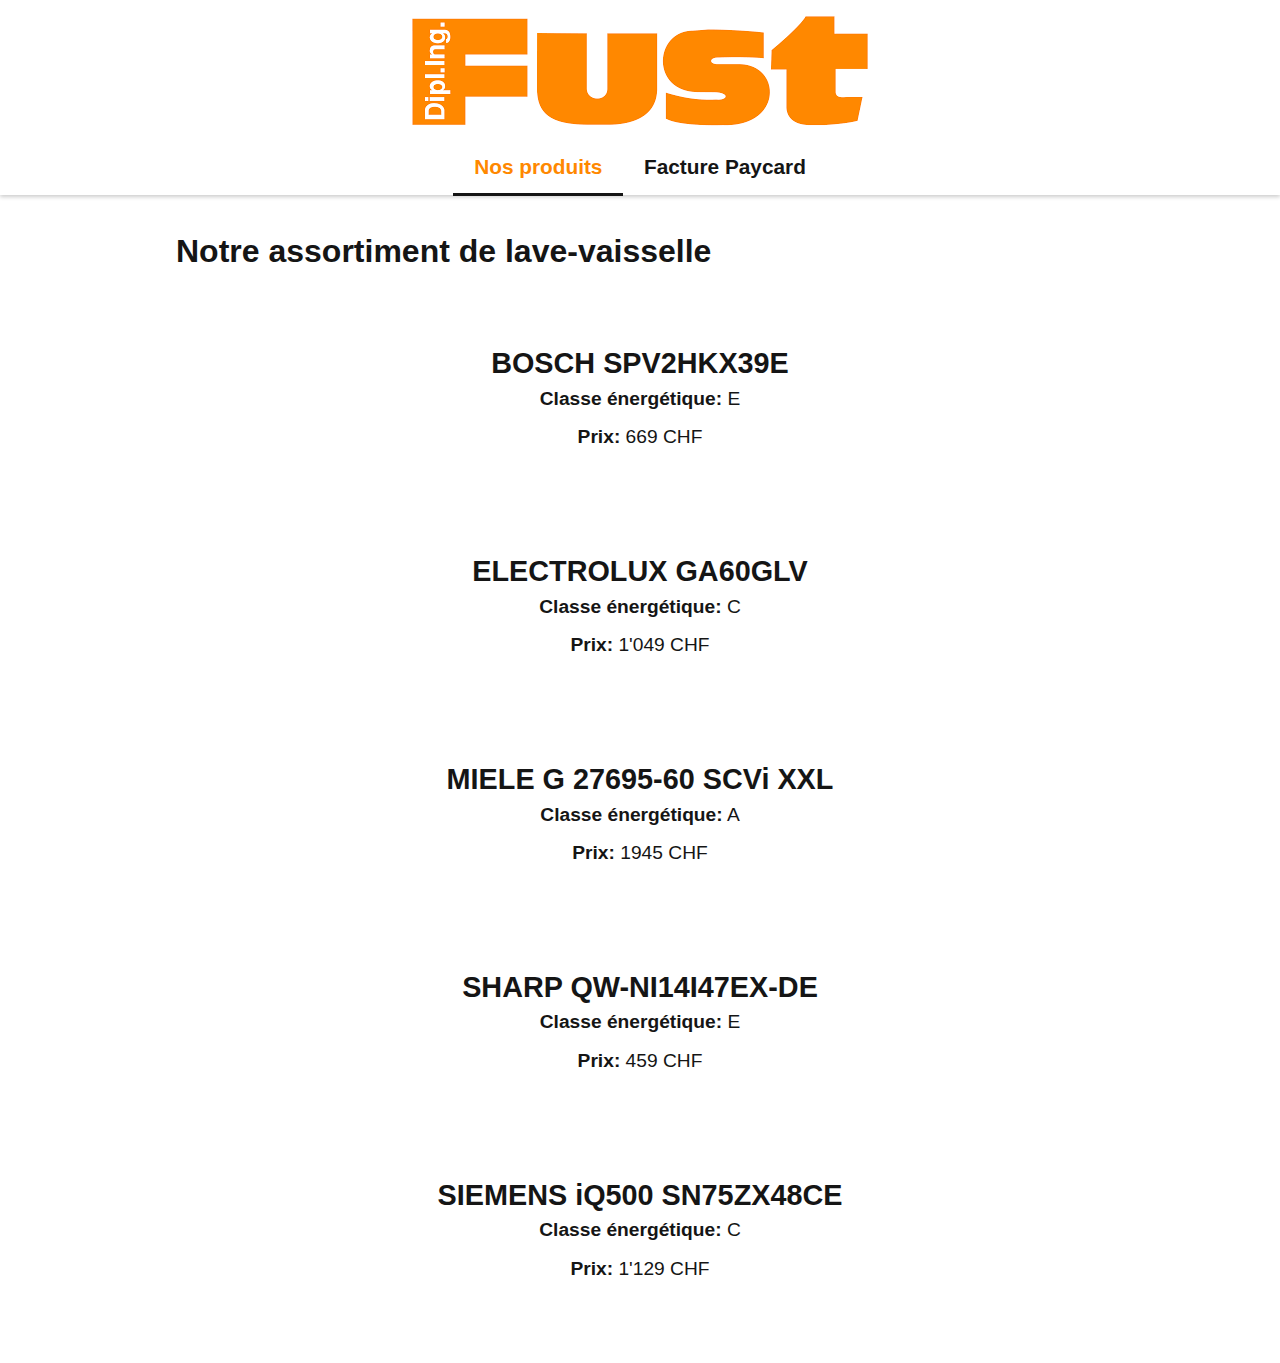
==== index.html @ c6732859 "Initial commit" ====
<!DOCTYPE html>
<html lang="fr"> <!-- Ne pas oublier de préciser la langue -->
<head>
    <!-- Encodage des caractères de la page -->
    <meta charset="UTF-8">
    <!-- viewport - Ajuste la taille de la page aux différents appareils : pc, mobiles, tablettes -->
    <meta name="viewport" content="width=device-width, initial-scale=1.0">
    <!-- Titre de la page. Visible dans l'onglet du navigateur -->
    <title>COUCOU</title>
    <!-- Auteur -->
    <meta name="author" content="Vanellope Von Schweetz">

    <!-- Styles -->
    <!-- Reset CSS redéfinit le style de toutes les balises  HTML -->
    <link rel="stylesheet" href="css/normalize.css">
    <!-- Feuille de style principale du site -->
    <link rel="stylesheet" href="css/main.css">
    <!-- Icône de base du site : FAVICON -->
    <link rel="icon" type="image/x-icon" href="favicon.ico" sizes="16x16">
</head>
<body>
<header>
    <img src="img/logo-fust.png"
         alt="Logo FUST"
    >
    <nav>
        <ul>
            <li><a class="actif" href="index.html">Nos produits</a></li>
            <li><a href="paycard.html">Facture Paycard</a></li>
        </ul>
    </nav>
</header>
<main>
    <h1>Notre assortiment de lave-vaisselle</h1>
    <ul class="produits">
        <li>
            <figure>
                <figcaption>
                    <h2>BOSCH SPV2HKX39E</h2>
                    <div><strong>Classe énergétique:</strong> E</div>
                    <div><strong>Prix:</strong> 669 CHF</div>
                </figcaption>
            </figure>
        </li>
        <li>
            <figure>
                <figcaption>
                    <h2>ELECTROLUX GA60GLV</h2>
                    <div><strong>Classe énergétique:</strong> C</div>
                    <div><strong>Prix:</strong> 1'049 CHF</div>
                </figcaption>
            </figure>
        </li>
        <li>
            <figure>
                <figcaption>
                    <h2>MIELE G 27695-60 SCVi XXL</h2>
                    <div><strong>Classe énergétique:</strong> A</div>
                    <div><strong>Prix:</strong> 1945 CHF</div>
                </figcaption>
            </figure>
        </li>
        <li>
            <figure>
                <figcaption>
                    <h2>SHARP QW-NI14I47EX-DE</h2>
                    <div><strong>Classe énergétique:</strong> E</div>
                    <div><strong>Prix:</strong> 459 CHF</div>
                </figcaption>
            </figure>
        </li>
        <li>
            <figure>
                <figcaption>
                    <h2>SIEMENS iQ500 SN75ZX48CE</h2>
                    <div><strong>Classe énergétique:</strong> C</div>
                    <div><strong>Prix:</strong> 1'129 CHF</div>
                </figcaption>
            </figure>
        </li>
    </ul>
</main>
</body>
</html>
---- css/main.css ----
@import "normalize.css";

/********** STYLE GENERAL *********/
* {
    box-sizing: border-box;
}

html,
body {
    font-family: "Segoe UI", Arial, sans-serif;
    font-weight: 400;
    font-size: 1em;
    background: #fff;
    color: #151515
}

h1, h2, h3, h4, h5, h6 {
    font-weight: 800;
}

img {
    max-width: 100%;
    height: auto;
}

a {
    text-decoration: none;
    color: #ff8800;
}

/********** STYLE HEADER *********/
header {
    padding: 1rem;
    text-align: center;
    box-shadow: 0 2px 4px 0 rgba(0,0,0,.2);
}

/********** STYLE NAVIGATION *********/

header nav ul {
    padding: 0;
    margin: 1.5rem 0 1px;
    list-style-type: none;
    display: flex;
    justify-content: center;
}

header nav a {
    font-weight: bold;
    font-size: 1.3rem;
    padding: .75em 1em;
    color: #151515;
}

header nav a.actif {
    color: #ff8800;
    border-bottom: 3px solid #151515;
}

header nav a:hover {
    border-bottom: 3px solid #151515;
    background-color: #eeeeee;
}

/********** STYLE CONTENU PRINCIPAL *********/
main {
    padding: 1rem;
    max-width: 960px;
    margin: 0 auto;
}

/********** PAGE NOS PRODUITS *********/
.produits {
    list-style-type: none;
    padding: 0;
}

.produits li {
    padding: 2% 1rem;
    transition: all 0.2s ease-in-out;
}

.produits li:hover {
    transform: scale(1.03);
}

.produits figure {
    text-align: center;
    margin: 0;
    padding: 1.5rem .75rem;
}

.produits figcaption {
    font-size: 1.2rem;
    line-height: 2;
}

.produits figcaption h2 {
    text-align: center;
    margin: .5em 0 0;
    line-height: 1.1;
}
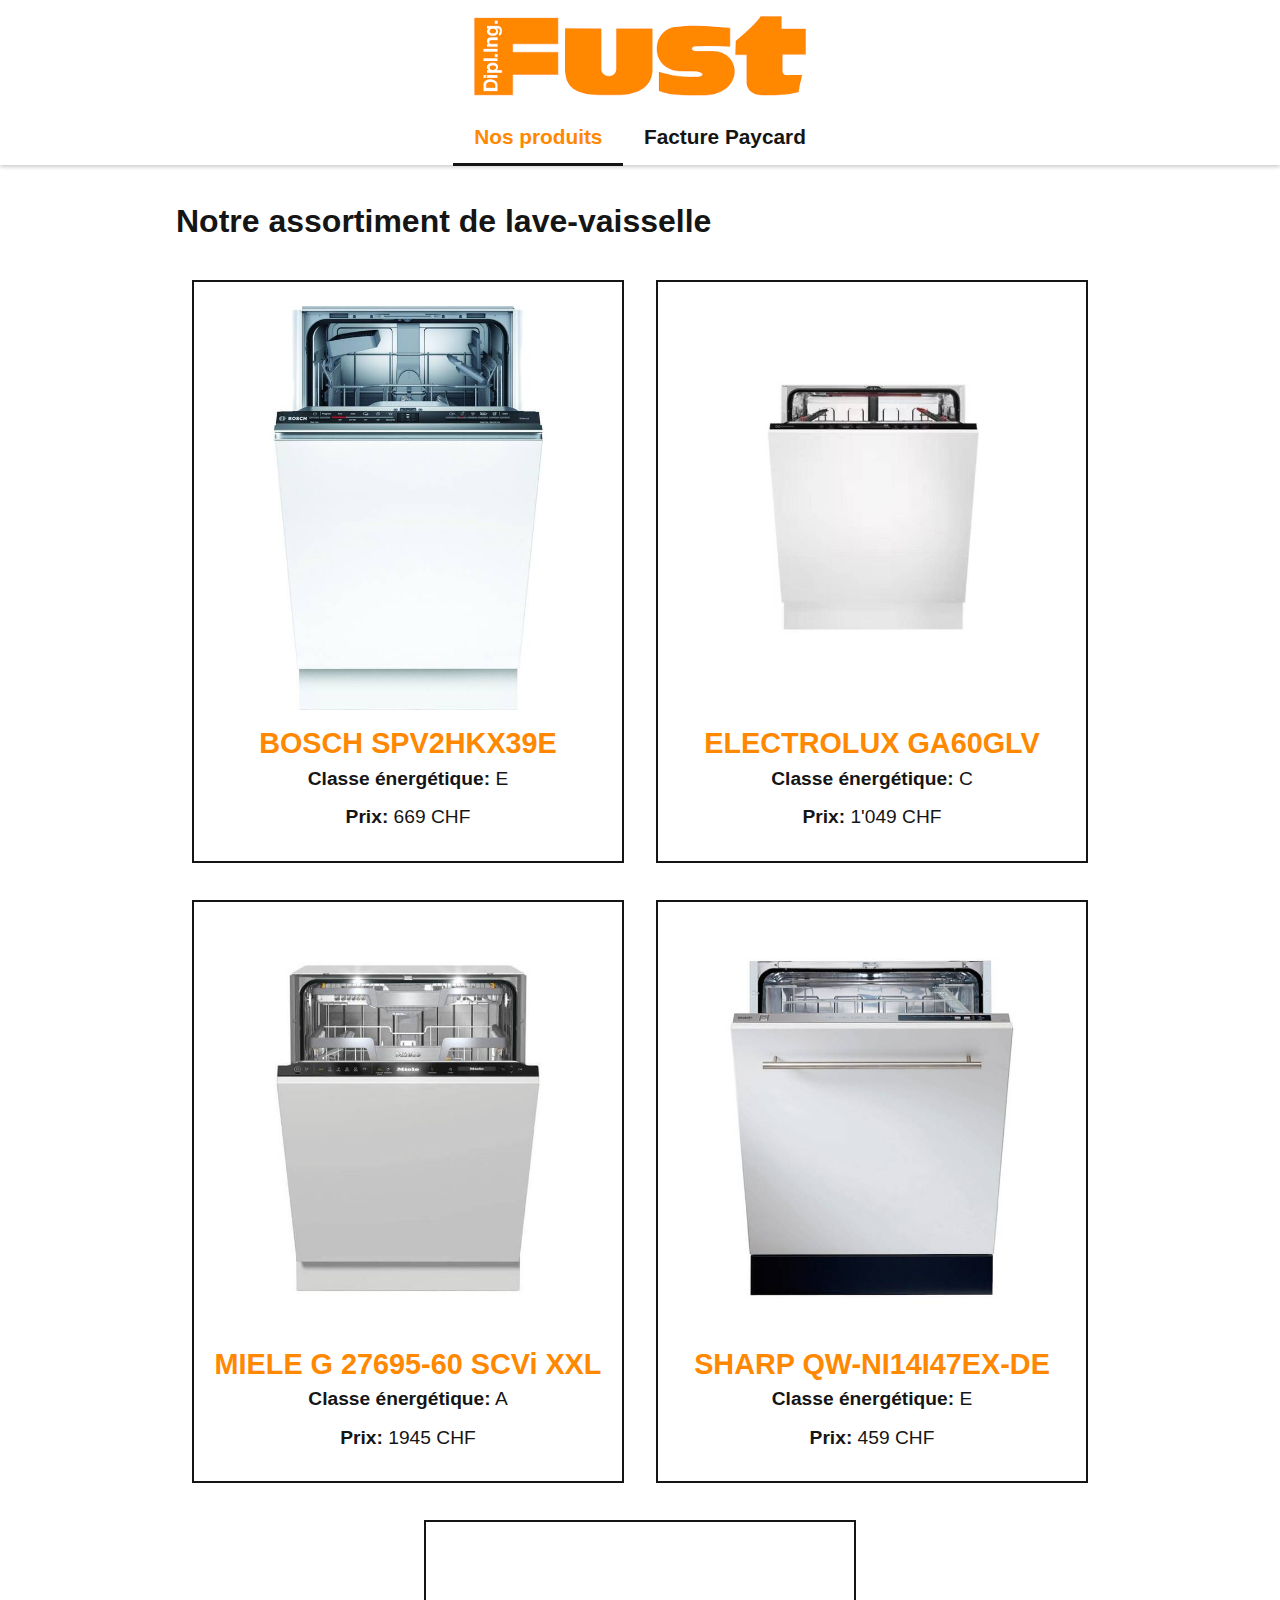
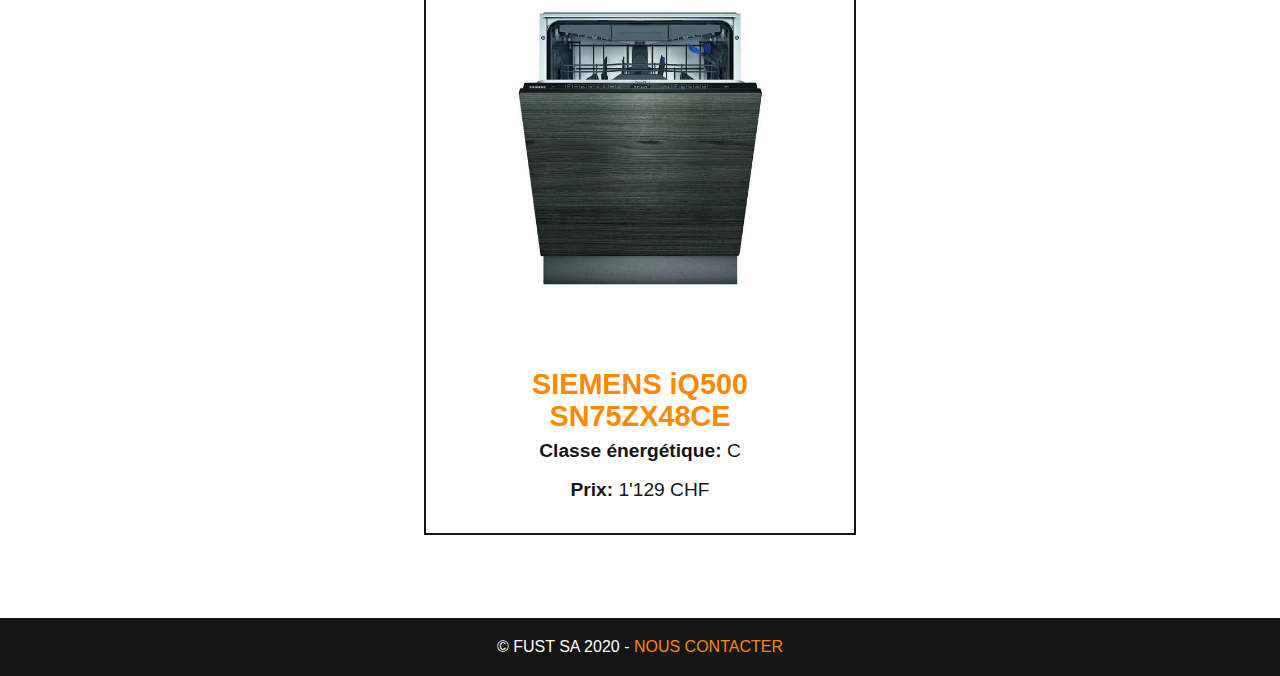
==== commit 852de06b: "Initialize solution" ====
--- a/index.html
+++ b/index.html
@@ -6,7 +6,7 @@
     <!-- viewport - Ajuste la taille de la page aux différents appareils : pc, mobiles, tablettes -->
     <meta name="viewport" content="width=device-width, initial-scale=1.0">
     <!-- Titre de la page. Visible dans l'onglet du navigateur -->
-    <title>COUCOU</title>
+    <title>lave-vaisselle - Fust.ch</title>
     <!-- Auteur -->
     <meta name="author" content="Vanellope Von Schweetz">
 
@@ -35,6 +35,9 @@
     <ul class="produits">
         <li>
             <figure>
+                <img src="img/bosh-spv2hkx39e.jpg"
+                     alt="BOSCH SPV2HKX39E"
+                />
                 <figcaption>
                     <h2>BOSCH SPV2HKX39E</h2>
                     <div><strong>Classe énergétique:</strong> E</div>
@@ -44,6 +47,9 @@
         </li>
         <li>
             <figure>
+                <img src="img/electrolux-ga60glv.jpg"
+                     alt="ELECTROLUX GA60GLV"
+                />
                 <figcaption>
                     <h2>ELECTROLUX GA60GLV</h2>
                     <div><strong>Classe énergétique:</strong> C</div>
@@ -53,6 +59,9 @@
         </li>
         <li>
             <figure>
+                <img src="img/miele-g-27695-60.jpg"
+                     alt="MIELE G 27695-60 SCVi XXL"
+                />
                 <figcaption>
                     <h2>MIELE G 27695-60 SCVi XXL</h2>
                     <div><strong>Classe énergétique:</strong> A</div>
@@ -62,6 +71,9 @@
         </li>
         <li>
             <figure>
+                <img src="img/sharp-qw-ni14.jpg"
+                     alt="SHARP QW-NI14I47EX-DE"
+                />
                 <figcaption>
                     <h2>SHARP QW-NI14I47EX-DE</h2>
                     <div><strong>Classe énergétique:</strong> E</div>
@@ -71,6 +83,9 @@
         </li>
         <li>
             <figure>
+                <img src="img/siemens-iq500.jpg"
+                     alt="SIEMENS iQ500 SN75ZX48CE"
+                />
                 <figcaption>
                     <h2>SIEMENS iQ500 SN75ZX48CE</h2>
                     <div><strong>Classe énergétique:</strong> C</div>
@@ -80,5 +95,8 @@
         </li>
     </ul>
 </main>
+<footer>
+    © Fust SA 2020 - <a href="mailto:contact@fust.ch">Nous contacter</a>
+</footer>
 </body>
 </html>
--- a/css/main.css
+++ b/css/main.css
@@ -28,6 +28,16 @@
     color: #ff8800;
 }
 
+a:hover {
+    color: #666666;
+}
+
+p {
+    line-height: 1.5;
+    font-size: 1.3rem;
+    max-width: 800px;
+}
+
 /********** STYLE HEADER *********/
 header {
     padding: 1rem;
@@ -35,6 +45,9 @@
     box-shadow: 0 2px 4px 0 rgba(0,0,0,.2);
 }
 
+header img {
+    max-height: 80px;
+}
 /********** STYLE NAVIGATION *********/
 
 header nav ul {
@@ -73,9 +86,13 @@
 .produits {
     list-style-type: none;
     padding: 0;
+    display: flex;
+    flex-wrap: wrap;
+    justify-content: center;
 }
 
 .produits li {
+    flex-basis: 50%;
     padding: 2% 1rem;
     transition: all 0.2s ease-in-out;
 }
@@ -88,6 +105,7 @@
     text-align: center;
     margin: 0;
     padding: 1.5rem .75rem;
+    border: 2px solid #151515;
 }
 
 .produits figcaption {
@@ -96,7 +114,17 @@
 }
 
 .produits figcaption h2 {
+    color: #ff8800;
     text-align: center;
     margin: .5em 0 0;
     line-height: 1.1;
 }
+
+footer {
+    color: #ffffff;
+    background-color: #151515;
+    margin-top: 2rem;
+    padding: 20px 40px;
+    text-align: center;
+    text-transform: uppercase;
+}
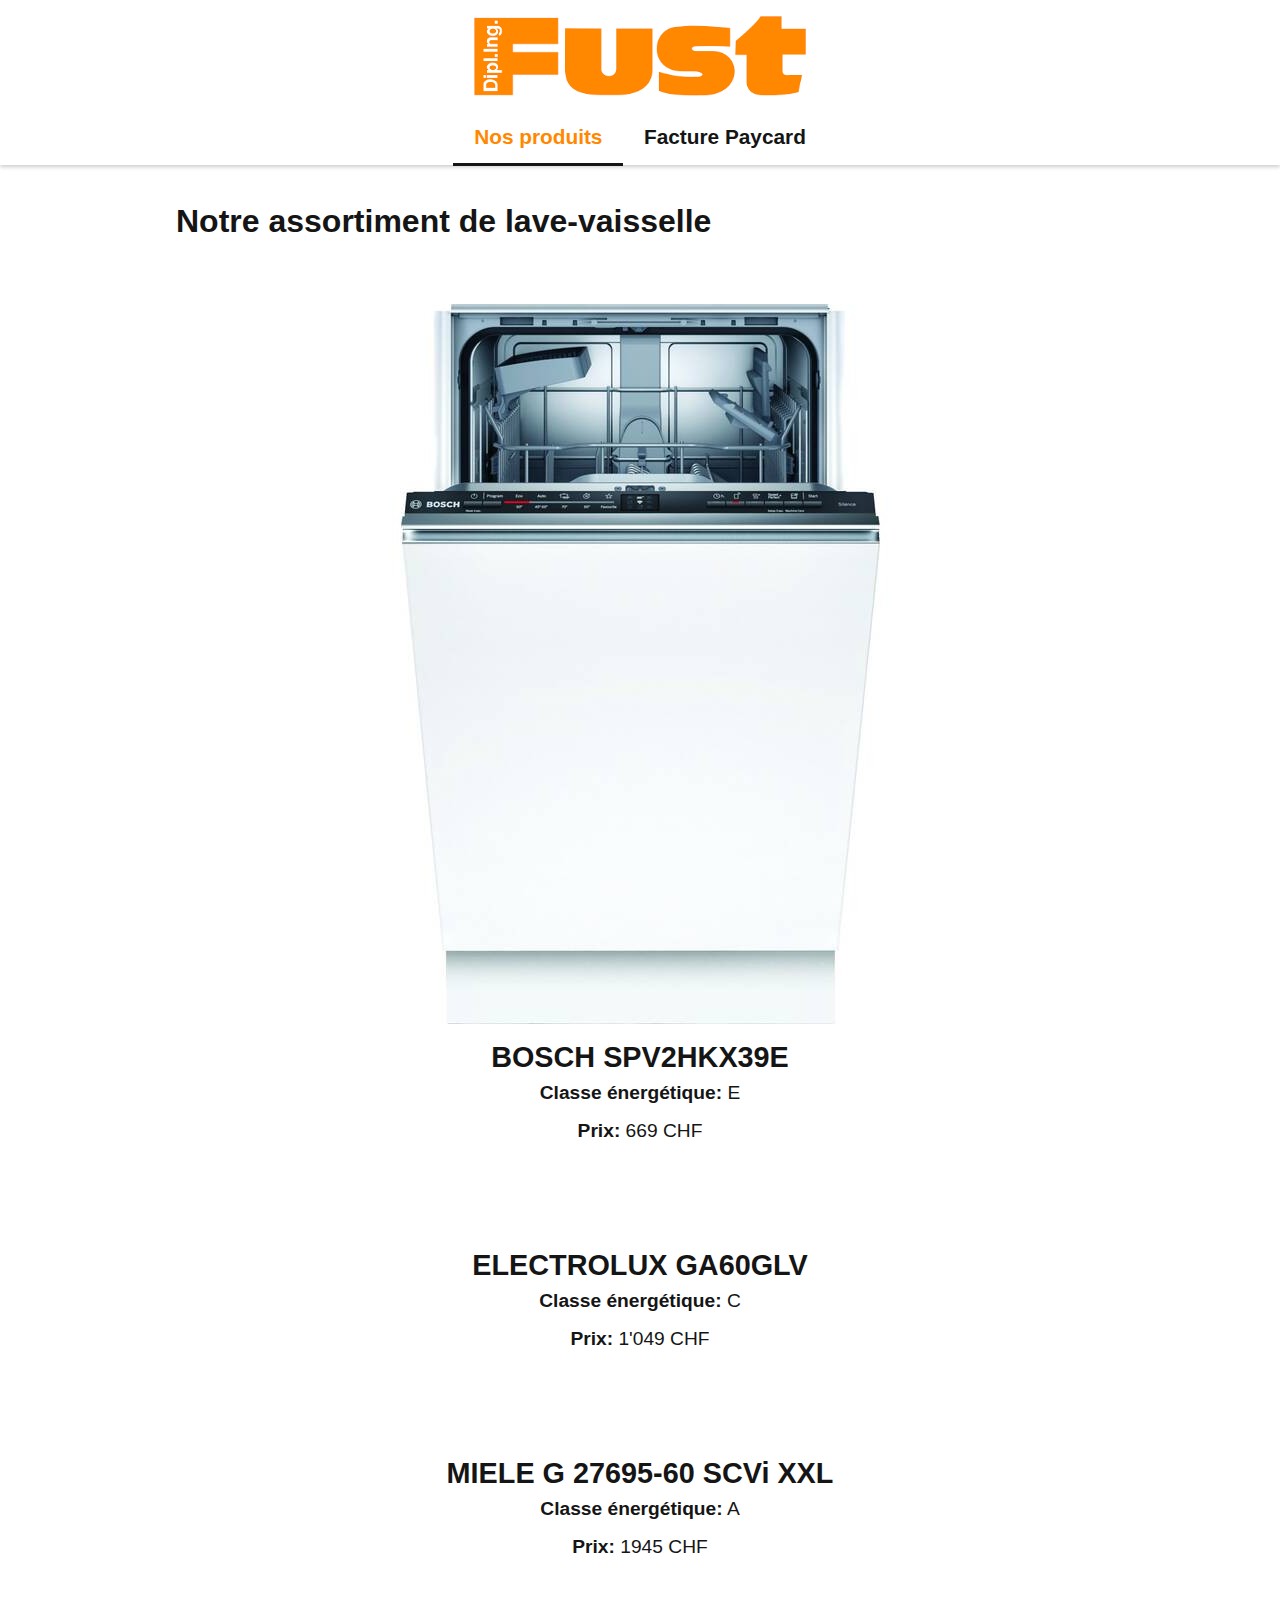
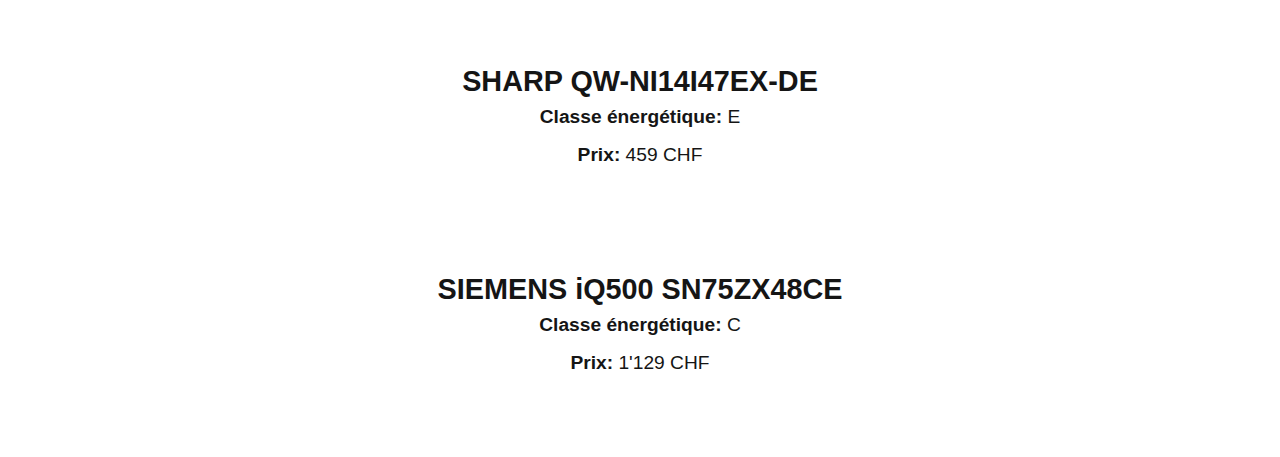
==== commit 2ad3d357: "Finir l'header et déplacé les img qui sont placé dans source" ====
--- a/index.html
+++ b/index.html
@@ -21,8 +21,7 @@
 <body>
 <header>
     <img src="img/logo-fust.png"
-         alt="Logo FUST"
-    >
+         alt="Logo FUST">
     <nav>
         <ul>
             <li><a class="actif" href="index.html">Nos produits</a></li>
@@ -35,9 +34,7 @@
     <ul class="produits">
         <li>
             <figure>
-                <img src="img/bosh-spv2hkx39e.jpg"
-                     alt="BOSCH SPV2HKX39E"
-                />
+                <img src="img/lave-vaisselles/bosh-spv2hkx39e.jpg"/>
                 <figcaption>
                     <h2>BOSCH SPV2HKX39E</h2>
                     <div><strong>Classe énergétique:</strong> E</div>
@@ -47,9 +44,7 @@
         </li>
         <li>
             <figure>
-                <img src="img/electrolux-ga60glv.jpg"
-                     alt="ELECTROLUX GA60GLV"
-                />
+
                 <figcaption>
                     <h2>ELECTROLUX GA60GLV</h2>
                     <div><strong>Classe énergétique:</strong> C</div>
@@ -59,9 +54,6 @@
         </li>
         <li>
             <figure>
-                <img src="img/miele-g-27695-60.jpg"
-                     alt="MIELE G 27695-60 SCVi XXL"
-                />
                 <figcaption>
                     <h2>MIELE G 27695-60 SCVi XXL</h2>
                     <div><strong>Classe énergétique:</strong> A</div>
@@ -71,9 +63,6 @@
         </li>
         <li>
             <figure>
-                <img src="img/sharp-qw-ni14.jpg"
-                     alt="SHARP QW-NI14I47EX-DE"
-                />
                 <figcaption>
                     <h2>SHARP QW-NI14I47EX-DE</h2>
                     <div><strong>Classe énergétique:</strong> E</div>
@@ -83,9 +72,6 @@
         </li>
         <li>
             <figure>
-                <img src="img/siemens-iq500.jpg"
-                     alt="SIEMENS iQ500 SN75ZX48CE"
-                />
                 <figcaption>
                     <h2>SIEMENS iQ500 SN75ZX48CE</h2>
                     <div><strong>Classe énergétique:</strong> C</div>
@@ -95,8 +81,5 @@
         </li>
     </ul>
 </main>
-<footer>
-    © Fust SA 2020 - <a href="mailto:contact@fust.ch">Nous contacter</a>
-</footer>
 </body>
 </html>
--- a/css/main.css
+++ b/css/main.css
@@ -5,7 +5,6 @@
     box-sizing: border-box;
 }
 
-html,
 body {
     font-family: "Segoe UI", Arial, sans-serif;
     font-weight: 400;
@@ -32,22 +31,13 @@
     color: #666666;
 }
 
-p {
-    line-height: 1.5;
-    font-size: 1.3rem;
-    max-width: 800px;
-}
-
 /********** STYLE HEADER *********/
 header {
     padding: 1rem;
     text-align: center;
-    box-shadow: 0 2px 4px 0 rgba(0,0,0,.2);
+    box-shadow: 0 2px 4px 0 rgba(0, 0, 0, .2);
 }
 
-header img {
-    max-height: 80px;
-}
 /********** STYLE NAVIGATION *********/
 
 header nav ul {
@@ -75,6 +65,11 @@
     background-color: #eeeeee;
 }
 
+header img {
+    max-height: 80px;
+
+}
+
 /********** STYLE CONTENU PRINCIPAL *********/
 main {
     padding: 1rem;
@@ -82,17 +77,19 @@
     margin: 0 auto;
 }
 
+p {
+    font-size: 1.3rem;
+    line-height: 1.5;
+    max-width: 800px;
+}
+
 /********** PAGE NOS PRODUITS *********/
 .produits {
     list-style-type: none;
     padding: 0;
-    display: flex;
-    flex-wrap: wrap;
-    justify-content: center;
 }
 
 .produits li {
-    flex-basis: 50%;
     padding: 2% 1rem;
     transition: all 0.2s ease-in-out;
 }
@@ -105,7 +102,6 @@
     text-align: center;
     margin: 0;
     padding: 1.5rem .75rem;
-    border: 2px solid #151515;
 }
 
 .produits figcaption {
@@ -114,17 +110,7 @@
 }
 
 .produits figcaption h2 {
-    color: #ff8800;
     text-align: center;
     margin: .5em 0 0;
     line-height: 1.1;
 }
-
-footer {
-    color: #ffffff;
-    background-color: #151515;
-    margin-top: 2rem;
-    padding: 20px 40px;
-    text-align: center;
-    text-transform: uppercase;
-}
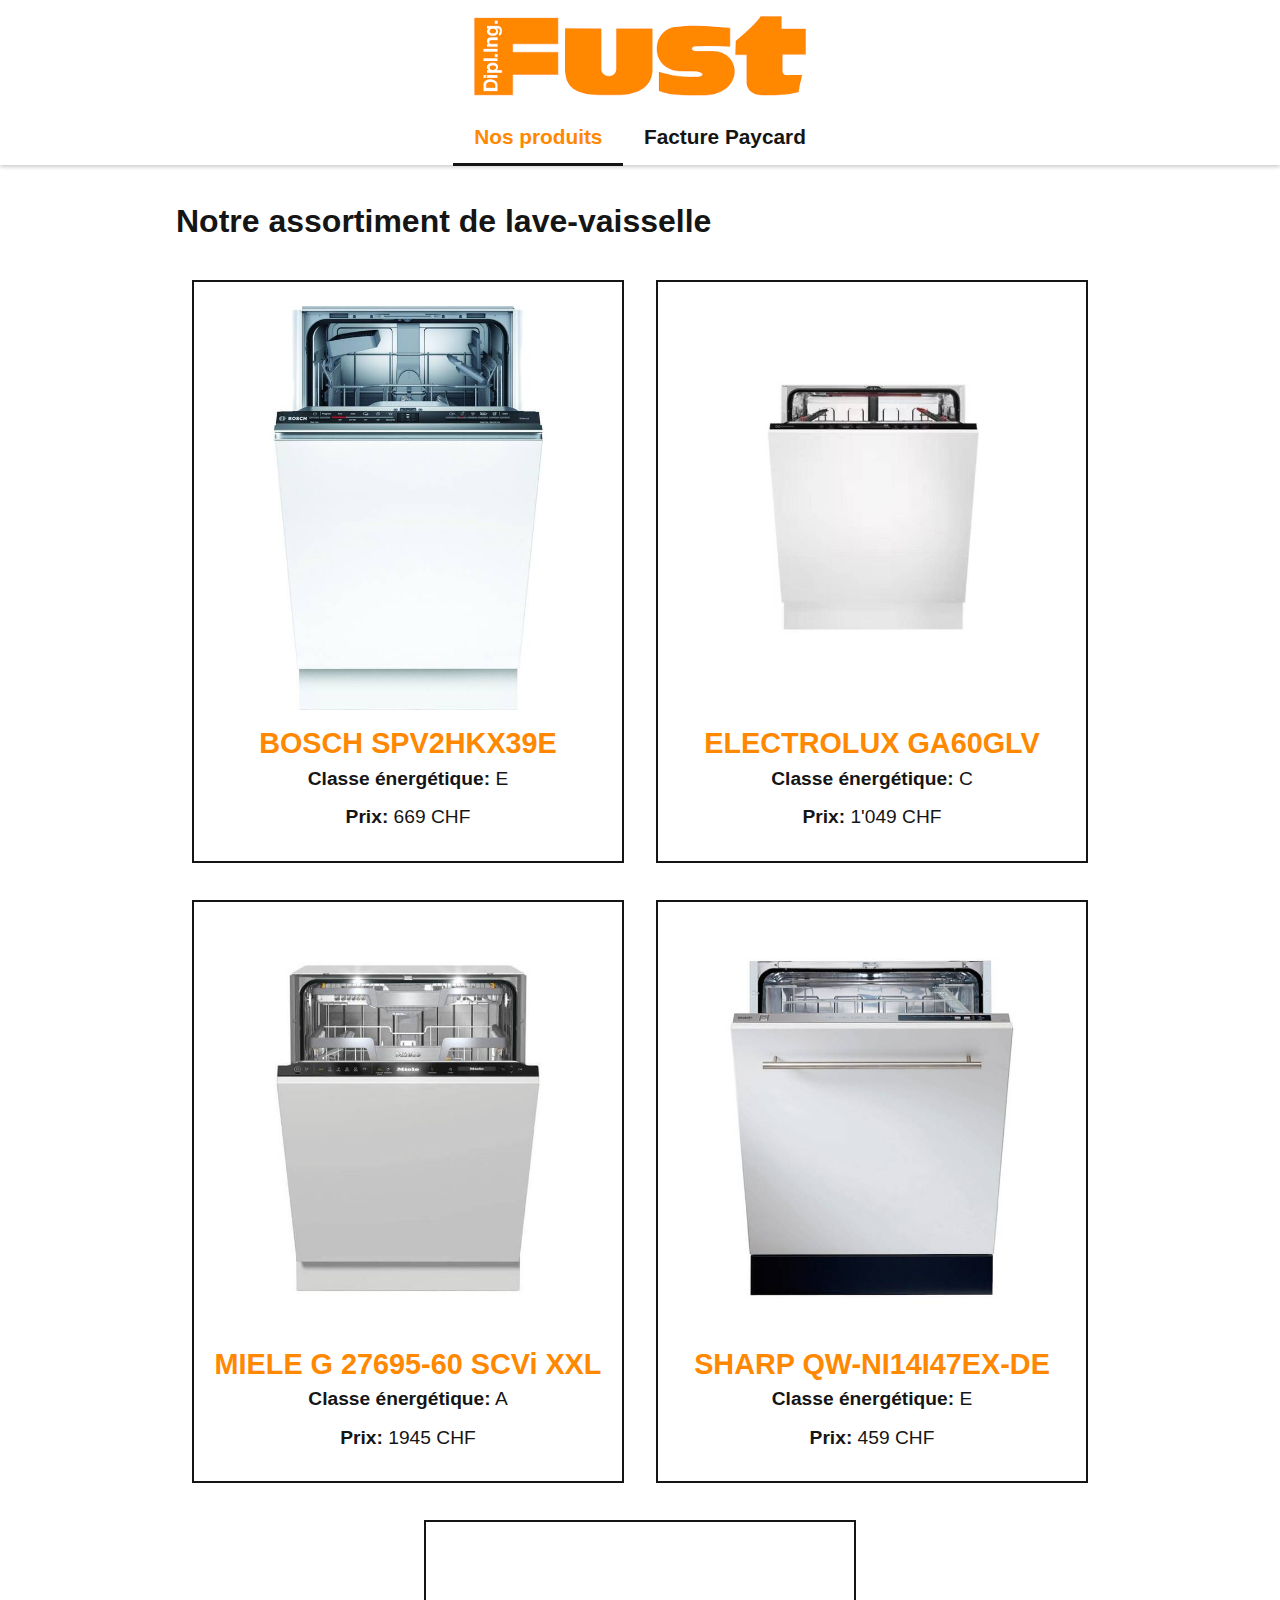
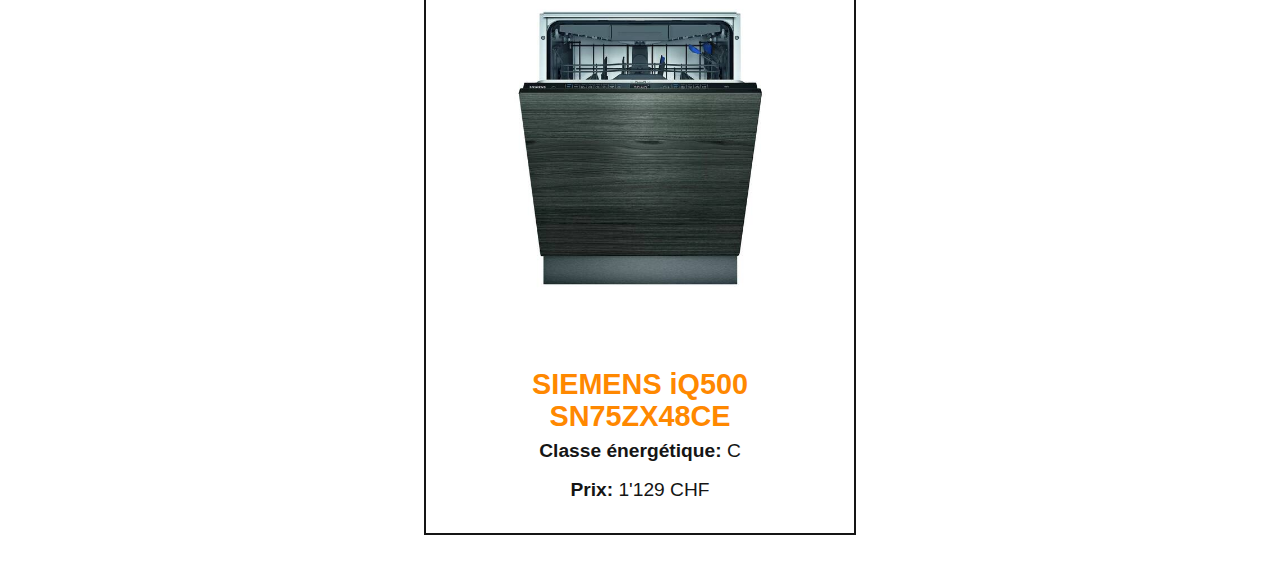
==== commit aa89934f: "ajoute des flex box" ====
--- a/index.html
+++ b/index.html
@@ -34,7 +34,7 @@
     <ul class="produits">
         <li>
             <figure>
-                <img src="img/lave-vaisselles/bosh-spv2hkx39e.jpg"/>
+                <img src="img/lave-vaisselles/bosh-spv2hkx39e.jpg" alt="bosh-spv2hkx39e"/>
                 <figcaption>
                     <h2>BOSCH SPV2HKX39E</h2>
                     <div><strong>Classe énergétique:</strong> E</div>
@@ -44,7 +44,7 @@
         </li>
         <li>
             <figure>
-
+                <img src="img/lave-vaisselles/electrolux-ga60glv.jpg" alt="electrolux-ga60glv"/>
                 <figcaption>
                     <h2>ELECTROLUX GA60GLV</h2>
                     <div><strong>Classe énergétique:</strong> C</div>
@@ -54,6 +54,7 @@
         </li>
         <li>
             <figure>
+                <img src="img/lave-vaisselles/miele-g-27695-60.jpg" alt="miele-g-27695-60"/>
                 <figcaption>
                     <h2>MIELE G 27695-60 SCVi XXL</h2>
                     <div><strong>Classe énergétique:</strong> A</div>
@@ -63,6 +64,7 @@
         </li>
         <li>
             <figure>
+                <img src="img/lave-vaisselles/sharp-qw-ni14.jpg" alt="sharp-qw-ni14"/>
                 <figcaption>
                     <h2>SHARP QW-NI14I47EX-DE</h2>
                     <div><strong>Classe énergétique:</strong> E</div>
@@ -72,6 +74,7 @@
         </li>
         <li>
             <figure>
+                <img src="img/lave-vaisselles/siemens-iq500.jpg" alt="siemens-iq500"/>
                 <figcaption>
                     <h2>SIEMENS iQ500 SN75ZX48CE</h2>
                     <div><strong>Classe énergétique:</strong> C</div>
--- a/css/main.css
+++ b/css/main.css
@@ -77,6 +77,28 @@
     margin: 0 auto;
 }
 
+.produits {
+    list-style-type: none;
+    padding: 0;
+    display: flex;
+    flex-wrap: wrap;
+    justify-content: center;
+}
+
+.produits li {
+    flex-basis: 50%;
+    padding: 2% 1rem;
+    transition: all 0.2s ease-in-out;
+}
+
+.produits h2 {
+    color: #ff8800;
+}
+
+.produits figure {
+    border: 2px solid #151515;
+}
+
 p {
     font-size: 1.3rem;
     line-height: 1.5;
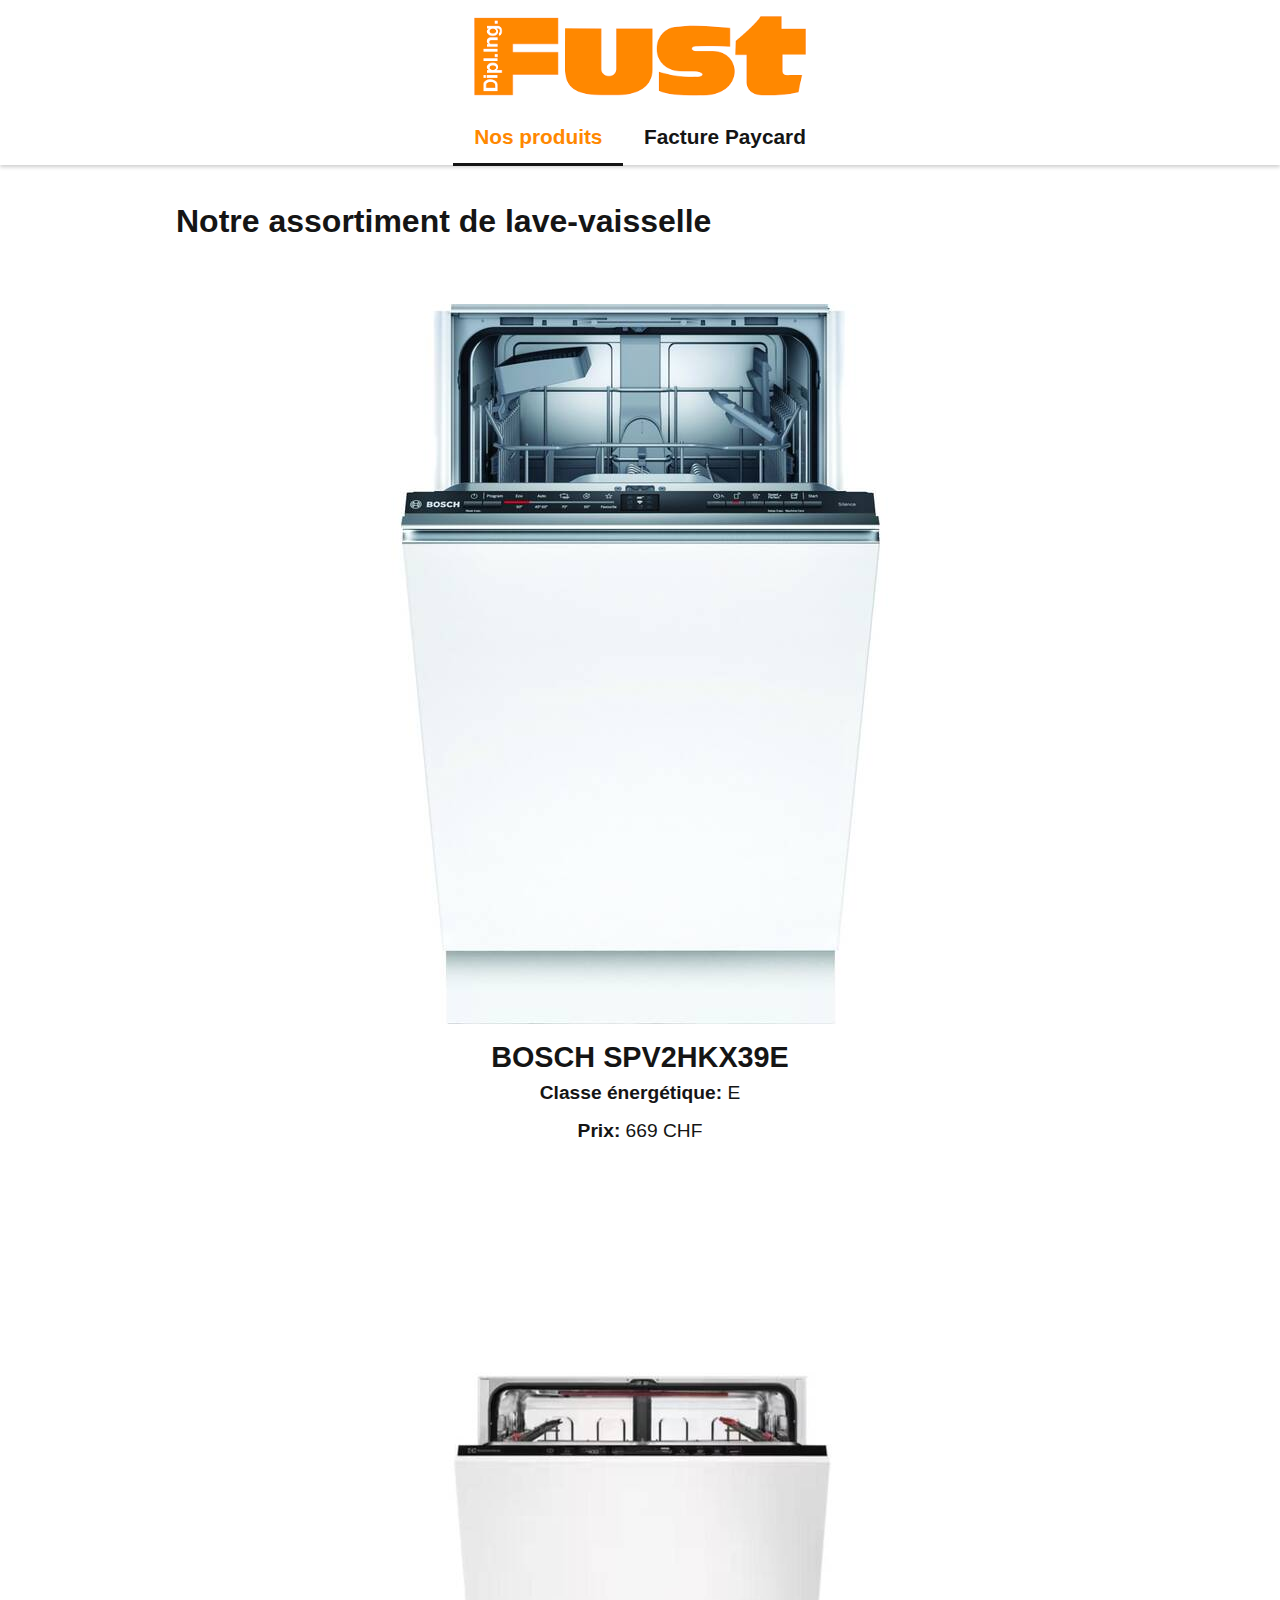
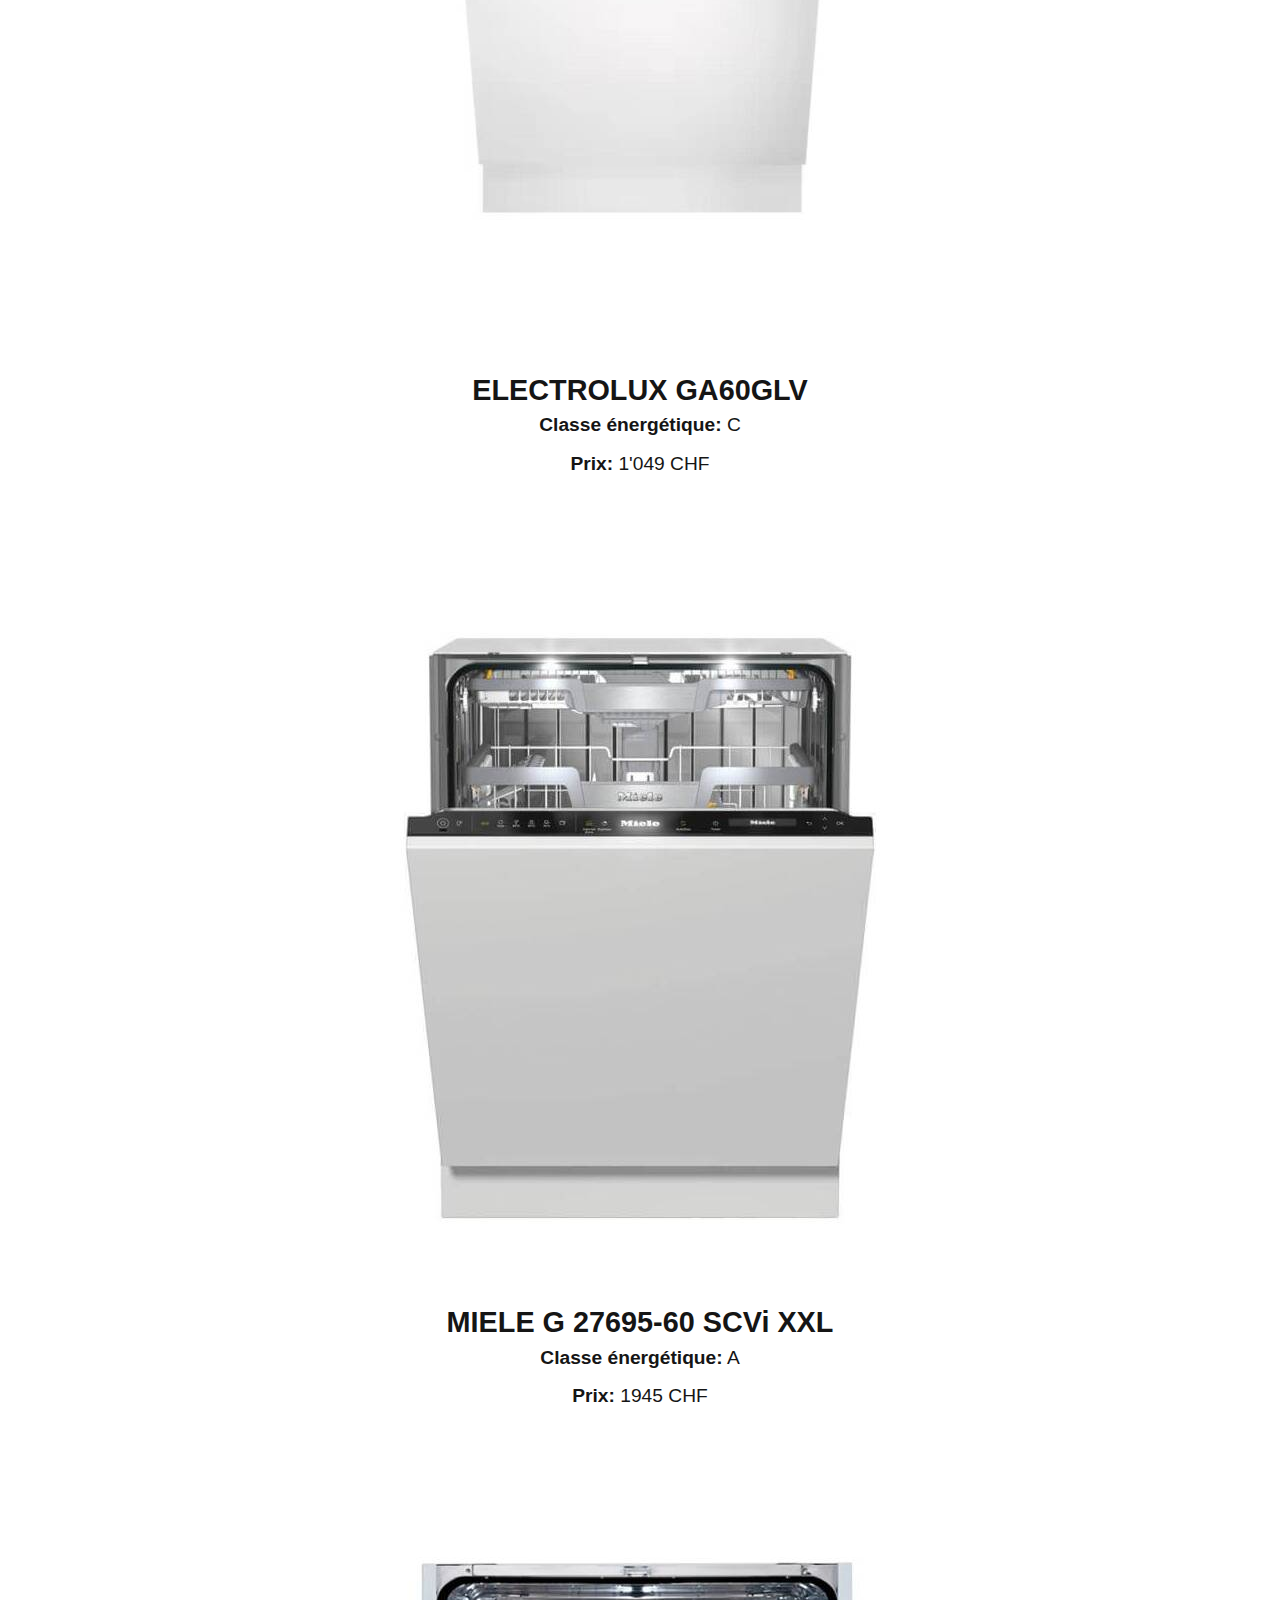
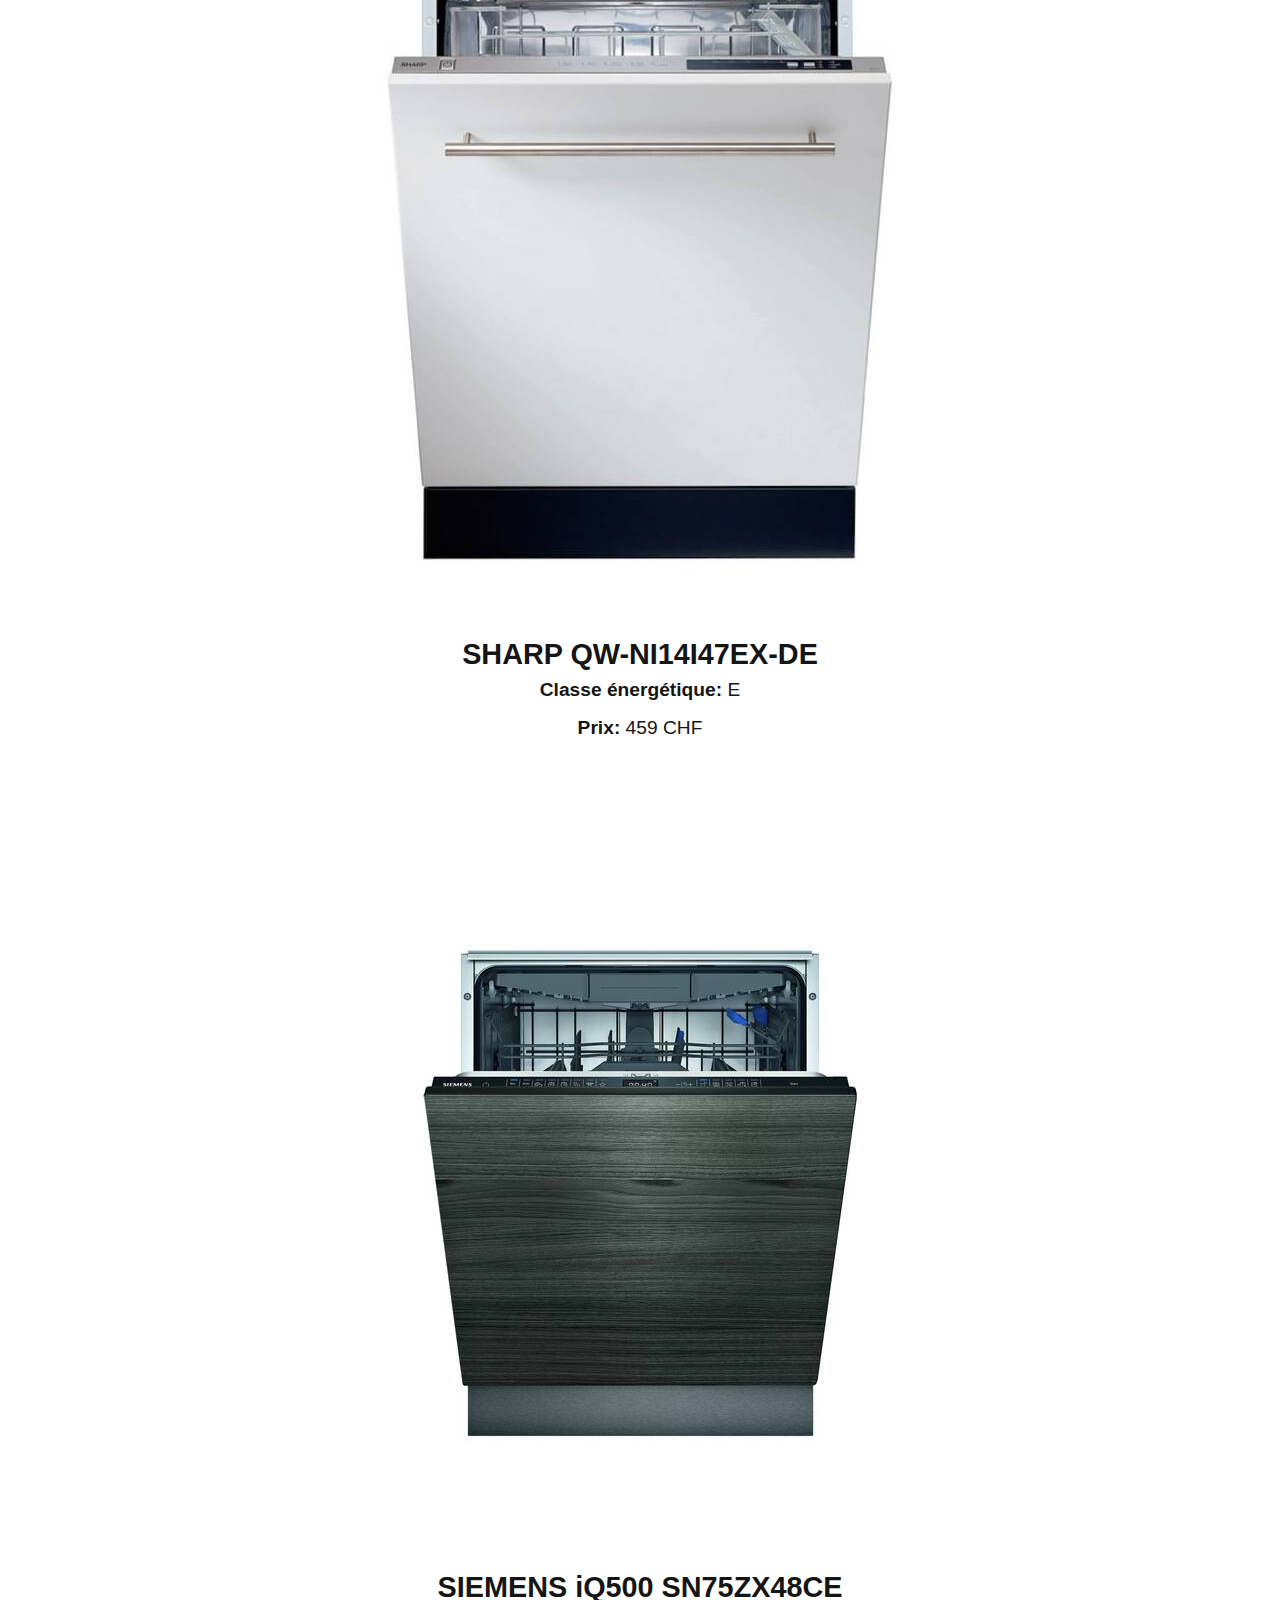
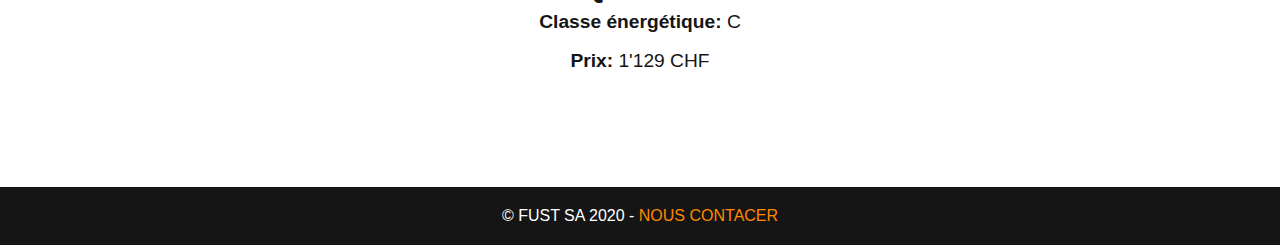
==== commit 0cc770c0: "Ajoute du footer en html et en css" ====
--- a/index.html
+++ b/index.html
@@ -29,7 +29,7 @@
         </ul>
     </nav>
 </header>
-<main>
+<main class="page-index">
     <h1>Notre assortiment de lave-vaisselle</h1>
     <ul class="produits">
         <li>
@@ -84,5 +84,8 @@
         </li>
     </ul>
 </main>
+<footer>
+    &copy Fust SA 2020 - <a href="mailto:contact@fust.ch"> Nous contacer </a>
+</footer>
 </body>
 </html>
--- a/css/main.css
+++ b/css/main.css
@@ -31,12 +31,31 @@
     color: #666666;
 }
 
+p {
+    font-size: 1.3rem;
+    line-height: 1.5;
+    max-width: 800px;
+}
+
 /********** STYLE HEADER *********/
 header {
     padding: 1rem;
     text-align: center;
     box-shadow: 0 2px 4px 0 rgba(0, 0, 0, .2);
 }
+
+/********** STYLE FOOTER *********/
+
+footer {
+    color: #ffffff;
+    background-color: #151515;
+    margin-top: 2rem;
+    padding: 20px 40px;
+    text-align: center;
+    text-transform: uppercase;
+}
+
+
 
 /********** STYLE NAVIGATION *********/
 
@@ -77,34 +96,6 @@
     margin: 0 auto;
 }
 
-.produits {
-    list-style-type: none;
-    padding: 0;
-    display: flex;
-    flex-wrap: wrap;
-    justify-content: center;
-}
-
-.produits li {
-    flex-basis: 50%;
-    padding: 2% 1rem;
-    transition: all 0.2s ease-in-out;
-}
-
-.produits h2 {
-    color: #ff8800;
-}
-
-.produits figure {
-    border: 2px solid #151515;
-}
-
-p {
-    font-size: 1.3rem;
-    line-height: 1.5;
-    max-width: 800px;
-}
-
 /********** PAGE NOS PRODUITS *********/
 .produits {
     list-style-type: none;
@@ -136,3 +127,4 @@
     margin: .5em 0 0;
     line-height: 1.1;
 }
+/********** PAGE PAYCARD *********/
